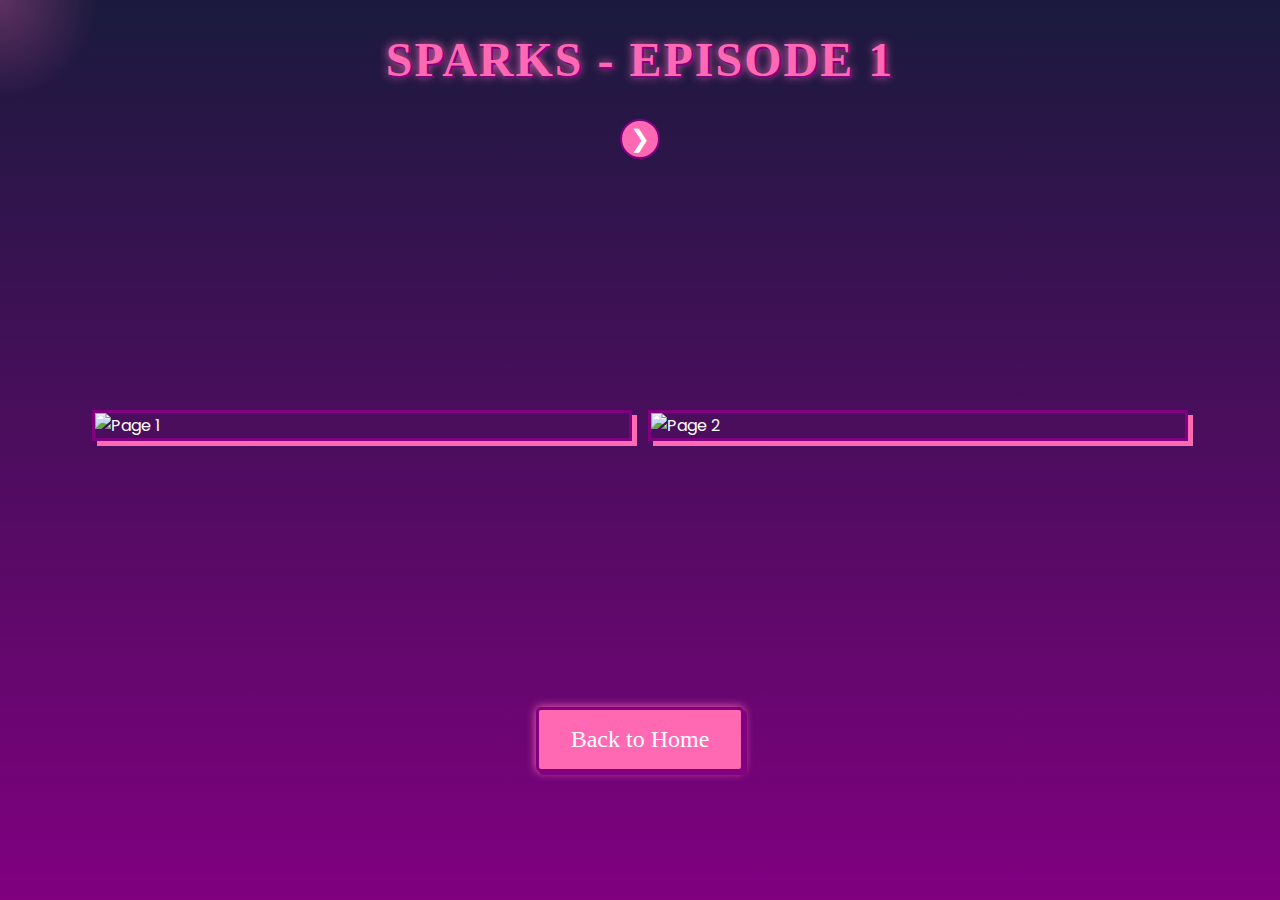
==== episode1.html @ 3924a72b "Updates" ====
<!DOCTYPE html>
<html lang="en">
<head>
    <meta charset="UTF-8">
    <meta name="viewport" content="width=device-width, initial-scale=1.0">
    <title>Sparks - Episode 1</title>
    <link rel="stylesheet" href="style.css">
    <!-- Adding comic-style fonts from Google Fonts -->
    <link href="https://fonts.googleapis.com/css2?family=Chewy&family=Poppins:wght@400;700&display=swap" rel="stylesheet">
</head>
<body>
    <!-- Cursor Glow Overlay -->
    <div class="cursor-glow"></div>

    <!-- Comic Effect Container (for POW!, BAM! effects) -->
    <div class="comic-effect"></div>

    <!-- Radial Wipe Overlay for Transition Out -->
    <div class="radial-wipe-overlay" id="radialWipeOverlay"></div>

    <!-- Comic Pages Section -->
    <section class="comic-section">
        <h1 class="comic-title">Sparks - Episode 1</h1>
        <div class="comic-pages">
            <div class="carousel-arrows">
                <button class="carousel-arrow comic-left-arrow" aria-label="Previous Page">❮</button>
                <button class="carousel-arrow comic-right-arrow" aria-label="Next Page">❯</button>
            </div>
            <div class="comic-stack">
                <!-- Comic pages will be dynamically loaded -->
            </div>
        </div>
        <a href="index.html" class="back-button">Back to Home</a>
    </section>

    <!-- JavaScript for Comic Page Navigation and Transition -->
    <script>
        // Cursor Glow Effect
        const cursorGlow = document.querySelector('.cursor-glow');
        document.addEventListener('mousemove', (e) => {
            const x = e.clientX;
            const y = e.clientY;
            cursorGlow.style.left = `${x}px`;
            cursorGlow.style.top = `${y}px`;
        });

        // Comic Sound Effect on Any Click
        const comicEffect = document.querySelector('.comic-effect');
        function createComicEffect(x, y) {
            const effect = document.createElement('div');
            effect.classList.add('comic-sound');
            effect.style.left = `${x}px`;
            effect.style.top = `${y}px`;
            const sounds = ['POW!', 'BAM!', 'ZAP!', 'BOOM!'];
            effect.textContent = sounds[Math.floor(Math.random() * sounds.length)];
            comicEffect.appendChild(effect);
            setTimeout(() => {
                effect.remove();
            }, 1000);
        }

        document.addEventListener('click', (e) => {
            const x = e.clientX;
            const y = e.clientY;
            createComicEffect(x, y);
        });

        // Transition Out Effect on Page Load
        const radialWipeOverlay = document.getElementById('radialWipeOverlay');
        if (sessionStorage.getItem('transitionOut') === 'true') {
            radialWipeOverlay.style.display = 'block';
            radialWipeOverlay.style.clipPath = 'circle(150% at 50% 50%)';
            radialWipeOverlay.classList.add('wipe-out');
            sessionStorage.removeItem('transitionOut'); // Clear the flag
        }

        // Comic Pages Carousel
        const comicStack = document.querySelector('.comic-stack');
        const comicLeftArrow = document.querySelector('.comic-left-arrow');
        const comicRightArrow = document.querySelector('.comic-right-arrow');
        let comicIndex = 0;

        // List of comic pages (update this with your actual page names)
        const comicPages = [
            'page1.jpg',
            'page2.jpg',
            'page3.jpg',
            'page4.jpg',
            'page5.jpg'
            // Add more pages as needed
        ];

        // Function to create and display comic spreads
        function updateComicCarousel() {
            comicStack.innerHTML = ''; // Clear current pages

            if (window.innerWidth > 768) {
                // Desktop: Show two pages side by side
                const leftPageIndex = comicIndex * 2;
                const rightPageIndex = comicIndex * 2 + 1;

                const spread = document.createElement('div');
                spread.classList.add('comic-spread');

                if (leftPageIndex < comicPages.length) {
                    const leftPage = document.createElement('img');
                    leftPage.src = `episode1/${comicPages[leftPageIndex]}`;
                    leftPage.alt = `Page ${leftPageIndex + 1}`;
                    leftPage.classList.add('comic-page');
                    spread.appendChild(leftPage);
                }

                if (rightPageIndex < comicPages.length) {
                    const rightPage = document.createElement('img');
                    rightPage.src = `episode1/${comicPages[rightPageIndex]}`;
                    rightPage.alt = `Page ${rightPageIndex + 1}`;
                    rightPage.classList.add('comic-page');
                    spread.appendChild(rightPage);
                }

                comicStack.appendChild(spread);

                // Update arrows visibility
                comicLeftArrow.style.display = comicIndex === 0 ? 'none' : 'inline-block';
                comicRightArrow.style.display = (comicIndex + 1) * 2 >= comicPages.length ? 'none' : 'inline-block';
            } else {
                // Mobile: Show one page at a time
                const currentPageIndex = comicIndex;

                const page = document.createElement('img');
                page.src = `episode1/${comicPages[currentPageIndex]}`;
                page.alt = `Page ${currentPageIndex + 1}`;
                page.classList.add('comic-page');
                comicStack.appendChild(page);

                // Update arrows visibility
                comicLeftArrow.style.display = comicIndex === 0 ? 'none' : 'inline-block';
                comicRightArrow.style.display = comicIndex === comicPages.length - 1 ? 'none' : 'inline-block';
            }
        }

        comicLeftArrow.addEventListener('click', () => {
            if (comicIndex > 0) {
                comicIndex--;
                updateComicCarousel();
            }
        });

        comicRightArrow.addEventListener('click', () => {
            if (window.innerWidth > 768) {
                if ((comicIndex + 1) * 2 < comicPages.length) {
                    comicIndex++;
                    updateComicCarousel();
                }
            } else {
                if (comicIndex < comicPages.length - 1) {
                    comicIndex++;
                    updateComicCarousel();
                }
            }
        });

        // Initial load
        updateComicCarousel();

        // Update on window resize
        window.addEventListener('resize', updateComicCarousel);
    </script>
</body>
</html>
---- style.css ----
/* Reset and Basic Styles */
* {
    margin: 0;
    padding: 0;
    box-sizing: border-box;
    scroll-behavior: smooth;
}

body {
    font-family: 'Poppins', sans-serif;
    background: linear-gradient(to bottom, #1a1a3d, #800080);
    color: #fff;
    overflow-x: hidden;
    position: relative;
    box-shadow: inset 0 0 100px rgba(0, 0, 0, 0.8);
}

/* Cursor Glow Overlay */
.cursor-glow {
    position: fixed;
    width: 200px;
    height: 200px;
    background: radial-gradient(circle, rgba(255, 105, 180, 0.3) 0%, transparent 70%);
    pointer-events: none;
    z-index: 1;
    transform: translate(-50%, -50%);
    transition: all 0.02s ease;
}

/* Comic Sound Effect */
.comic-effect {
    position: fixed;
    top: 0;
    left: 0;
    width: 100%;
    height: 100%;
    pointer-events: none;
    z-index: 1001;
}

.comic-sound {
    position: absolute;
    font-family: 'Chewy', cursive;
    font-size: 2rem;
    color: #ff69b4;
    text-shadow: 2px 2px #800080, 0 0 10px #ff69b4;
    transform: translate(-50%, -50%);
    animation: comicSound 1s forwards;
}

@keyframes comicSound {
    0% { transform: translate(-50%, -50%) scale(0) rotate(0deg); opacity: 0; }
    50% { transform: translate(-50%, -50%) scale(1.5) rotate(10deg); opacity: 1; }
    100% { transform: translate(-50%, -50%) scale(1) rotate(0deg); opacity: 0; }
}

/* Radial Wipe Overlay */
.radial-wipe-overlay {
    display: none;
    position: fixed;
    top: 0;
    left: 0;
    width: 100%;
    height: 100%;
    background-color: #ff69b4;
    z-index: 1000;
    clip-path: circle(0% at 50% 50%);
}

.radial-wipe-overlay.wipe {
    display: block;
    animation: radialWipe 1s forwards;
}

@keyframes radialWipe {
    0% { clip-path: circle(0% at 50% 50%); }
    100% { clip-path: circle(150% at 50% 50%); }
}

.radial-wipe-overlay.wipe-out {
    display: block;
    animation: radialWipeOut 1s forwards;
}

@keyframes radialWipeOut {
    0% { clip-path: circle(150% at 50% 50%); }
    100% { clip-path: circle(0% at 50% 50%); }
}

/* Pop-Art Inspired Typography with Chewy Font */
h1, h2, h3 {
    font-family: 'Chewy', cursive;
    letter-spacing: 2px;
    text-transform: uppercase;
    text-shadow: 2px 2px #800080;
    color: #ff69b4;
}

/* Reduced Neon Glow Effect for Headings */
h1, h2, h3, .contract-address {
    text-shadow: 2px 2px #800080, 0 0 5px #ff69b4;
}

.section-title {
    font-size: 3rem;
    text-align: center;
    margin-bottom: 2rem;
    position: relative;
}

/* Adjusted Starburst effect behind section titles */
.section-title::before {
    content: '';
    position: absolute;
    top: 50%;
    left: 50%;
    width: 100px;
    height: 100px;
    background: radial-gradient(circle, #ff69b4 5%, transparent 60%);
    transform: translate(-50%, -50%) rotate(45deg);
    opacity: 0;
    z-index: -1;
    animation: starburst 1s forwards;
    animation-delay: 0.5s;
}

/* Starburst animation */
@keyframes starburst {
    0% { transform: translate(-50%, -50%) rotate(45deg) scale(0); opacity: 0; }
    50% { transform: translate(-50%, -50%) rotate(45deg) scale(1.2); opacity: 0.3; }
    100% { transform: translate(-50%, -50%) rotate(45deg) scale(1); opacity: 0.2; }
}

/* Animated underline for section titles */
.section-title::after {
    content: '';
    position: absolute;
    bottom: -10px;
    left: 50%;
    transform: translateX(-50%);
    width: 100px;
    height: 5px;
    background-color: #800080;
    animation: expand 1s ease-in-out;
}

/* Hero Section with Speech Bubbles */
.hero {
    position: relative;
    height: 100vh;
    display: flex;
    justify-content: center;
    align-items: center;
    text-align: center;
    overflow: hidden;
    width: 100%;
}

.hero-content {
    z-index: 2;
    color: #fff;
    padding: 0 1rem;
    position: relative;
}

.hero-text {
    width: 100%;
    max-width: 800px;
    position: absolute;
    top: 50%;
    left: 50%;
    transform: translate(-50%, -50%);
    z-index: 3;
}

.hero-background {
    position: absolute;
    top: 0;
    left: 0;
    width: 100%;
    height: 100%;
    background-attachment: fixed;
    background-position: center;
    background-repeat: no-repeat;
    background-size: cover;
}

.hero-image {
    width: 100%;
    height: 100%;
    object-fit: cover;
    opacity: 0.8;
}

/* Speech Bubbles */
.speech-bubble-container {
    position: relative;
    margin: 1rem 0;
}

.speech-bubble {
    background: #fff;
    border: 3px solid #800080;
    border-radius: 15px;
    padding: 0.5rem 1rem;
    margin: 1rem;
    position: relative;
    display: inline-block;
    box-shadow: 3px 3px #800080;
}

.speech-bubble::after {
    content: '';
    position: absolute;
    bottom: -20px;
    left: 50%;
    transform: translateX(-50%);
    border: 10px solid transparent;
    border-top: 10px solid #800080;
}

.speech-bubble p {
    font-family: 'Chewy', cursive;
    font-size: 1.2rem;
    color: #800080;
    margin: 0;
}

.cta-button {
    display: inline-block;
    padding: 1rem 2rem;
    background-color: #ff69b4;
    color: #fff;
    text-decoration: none;
    font-size: 1.2rem;
    border-radius: 5px;
    border: 3px solid #800080;
    box-shadow: 3px 3px #800080, 0 0 10px #ff69b4;
    transition: transform 0.3s ease, box-shadow 0.3s ease;
}

.cta-button:hover {
    transform: scale(1.1);
    box-shadow: 3px 3px #ff69b4, 0 0 15px #ff69b4;
}

/* Teasers Section */
.teasers-section {
    padding: 4rem 1rem;
    background: transparent;
    width: 100%;
    background-image: radial-gradient(circle, #800080 1px, transparent 1px);
    background-size: 10px 10px;
    position: relative;
    overflow: hidden;
}

.teasers-section::after {
    content: '';
    position: absolute;
    bottom: -20px;
    left: 0;
    width: 100%;
    height: 40px;
    background: url('data:image/svg+xml;utf8,<svg xmlns="http://www.w3.org/2000/svg" width="60" height="40" viewBox="0 0 60 40"><path d="M0,40 L10,10 L20,30 L30,0 L40,30 L50,10 L60,40" fill="none" stroke="#ff69b4" stroke-width="6" stroke-linecap="round"/><path d="M15,20 L25,20 M35,20 L45,20" fill="none" stroke="#800080" stroke-width="4"/></svg>') repeat-x;
    background-size: 60px 40px;
    animation: jiggleDivider 0.5s infinite alternate ease-in-out;
    z-index: 1;
}

@keyframes jiggleDivider {
    0% { transform: translateY(0); }
    100% { transform: translateY(-5px); }
}

.teaser-carousel {
    max-width: 100%;
    margin: 0 auto;
    position: relative;
    display: flex;
    flex-direction: column;
    justify-content: center;
    align-items: center;
}

.teaser-stack {
    position: relative;
    width: 350px;
    height: 400px;
    display: flex;
    justify-content: center;
    align-items: center;
}

.teaser-card {
    background-color: #ff69b4;
    border: 3px solid #800080;
    border-radius: 10px;
    padding: 0.5rem;
    text-align: center;
    box-shadow: 5px 5px #800080, 0 0 10px #ff69b4;
    opacity: 0;
    display: none;
    width: 100%;
    will-change: transform;
    transform: scale(1);
    transition: transform 0.3s ease, box-shadow 0.3s ease;
}

.teaser-card.active {
    display: block;
    opacity: 1;
    animation: comicPopIn 0.5s forwards;
    animation-iteration-count: 1;
}

.teaser-card:hover {
    transform: scale(1.05);
    box-shadow: 8px 8px #800080, 0 0 15px #ff69b4;
}

@keyframes comicPopIn {
    0% { transform: scale(0); opacity: 0; }
    80% { transform: scale(1.1); opacity: 1; }
    100% { transform: scale(1); opacity: 1; }
}

.teaser-video {
    width: 100%;
    border: 2px solid #800080;
    border-radius: 5px;
    transition: border-color 0.3s;
}

.teaser-video:hover {
    border-color: #ff69b4;
}

/* Characters Section */
.characters-section {
    padding: 4rem 1rem;
    background: transparent;
    width: 100%;
    background-image: radial-gradient(circle, #800080 1px, transparent 1px);
    background-size: 10px 10px;
    position: relative;
    overflow: hidden;
}

.characters-section::after {
    content: '';
    position: absolute;
    bottom: -20px;
    left: 0;
    width: 100%;
    height: 40px;
    background: url('data:image/svg+xml;utf8,<svg xmlns="http://www.w3.org/2000/svg" width="60" height="40" viewBox="0 0 60 40"><path d="M0,40 L10,10 L20,30 L30,0 L40,30 L50,10 L60,40" fill="none" stroke="#ff69b4" stroke-width="6" stroke-linecap="round"/><path d="M15,20 L25,20 M35,20 L45,20" fill="none" stroke="#800080" stroke-width="4"/></svg>') repeat-x;
    background-size: 60px 40px;
    animation: jiggleDivider 0.5s infinite alternate ease-in-out;
    z-index: 1;
}

.character-selection {
    display: flex;
    justify-content: center;
    gap: 1rem;
    max-width: 100%;
    margin: 0 auto;
    flex-wrap: wrap;
    padding: 0 0.5rem;
}

.character-slot {
    position: relative;
    width: 250px;
    height: 400px;
    text-align: center;
    z-index: 1;
    transition: transform 0.3s;
}

.character-slot:hover {
    transform: scale(1.1);
    z-index: 2;
}

.character-slot:hover .character-bg {
    opacity: 1;
    box-shadow: 8px 8px #ff69b4;
}

.character-slot:hover .character-image {
    transform: rotate(5deg);
}

.character-slot.active .character-image {
    animation: pulse 1s infinite;
}

.character-bg {
    position: absolute;
    top: 0;
    left: 0;
    width: 100%;
    height: 100%;
    transform: skew(-15deg);
    z-index: 1;
    opacity: 0.7;
    display: flex;
    justify-content: center;
    align-items: flex-end;
    padding-bottom: 1.5rem;
    transition: opacity 0.3s, box-shadow 0.3s;
    border: 3px solid #800080;
    border-radius: 10px;
}

.character-bg-blue { background-color: #00b7eb; }
.character-bg-yellow { background-color: #ff69b4; }
.character-bg-purple { background-color: #800080; }
.character-bg-red { background-color: #ff69b4; }

.character-name {
    font-size: 1.8rem;
    color: #fff;
    text-shadow: 3px 3px #800080;
    transform: skew(15deg);
    z-index: 2;
}

.character-image {
    position: relative;
    z-index: 2;
    width: 100%;
    height: 80%;
    object-fit: contain;
    transition: transform 0.3s;
    border: none;
}

/* Tokenomics Section */
.tokenomics-section {
    padding: 4rem 1rem;
    background: transparent;
    color: #fff;
    position: relative;
    width: 100%;
    background-image: radial-gradient(circle, #800080 1px, transparent 1px);
    background-size: 10px 10px;
    overflow: hidden;
}

.tokenomics-section::after {
    content: '';
    position: absolute;
    bottom: -20px;
    left: 0;
    width: 100%;
    height: 40px;
    background: url('data:image/svg+xml;utf8,<svg xmlns="http://www.w3.org/2000/svg" width="60" height="40" viewBox="0 0 60 40"><path d="M0,40 L10,10 L20,30 L30,0 L40,30 L50,10 L60,40" fill="none" stroke="#ff69b4" stroke-width="6" stroke-linecap="round"/><path d="M15,20 L25,20 M35,20 L45,20" fill="none" stroke="#800080" stroke-width="4"/></svg>') repeat-x;
    background-size: 60px 40px;
    animation: jiggleDivider 0.5s infinite alternate ease-in-out;
    z-index: 1;
}

.tokenomics-content {
    max-width: 100%;
    margin: 0 auto;
    text-align: center;
    padding: 0 0.5rem;
}

.contract-address {
    font-family: 'Chewy', cursive;
    font-size: 1.5rem;
    color: #ff69b4;
    margin-bottom: 1rem;
    text-shadow: 2px 2px #800080;
    opacity: 1;
    transform: translateY(0);
    transition: opacity 0.5s, transform 0.5s;
}

.contract-address.visible {
    opacity: 1;
    transform: translateY(0);
}

.tokenomics-boxes {
    display: flex;
    justify-content: center;
    gap: 1rem;
    flex-wrap: wrap;
}

.tokenomics-box {
    background-color: #800080;
    border: 3px solid #ff69b4;
    border-radius: 10px;
    padding: 1rem;
    width: 250px;
    text-align: center;
    box-shadow: 5px 5px #ff69b4, 0 0 10px #ff69b4;
    opacity: 1;
    transform: translateY(0);
    transition: transform 0.3s, box-shadow 0.3s, background-color 0.3s;
}

.tokenomics-box:hover {
    transform: scale(1.1);
    box-shadow: 8px 8px #ff69b4, 0 0 15px #ff69b4;
    background-color: #ff69b4;
}

.tokenomics-box.visible {
    opacity: 1;
    transform: translateY(0);
}

.tokenomics-box:nth-child(1) { transition-delay: 0.1s; }
.tokenomics-box:nth-child(2) { transition-delay: 0.2s; }
.tokenomics-box:nth-child(3) { transition-delay: 0.3s; }

.tokenomics-box h3 {
    color: #ff69b4;
    font-size: 1.5rem;
    text-shadow: 2px 2px #800080;
    margin-bottom: 0.5rem;
}

.tokenomics-box p {
    font-family: 'Poppins', sans-serif;
    font-size: 1rem;
    color: #fff;
}

/* Roadmap Section */
.roadmap-section {
    padding: 4rem 1rem;
    background: transparent;
    width: 100%;
    background-image: radial-gradient(circle, #800080 1px, transparent 1px);
    background-size: 10px 10px;
    position: relative;
    overflow: hidden;
}

.roadmap-section::after {
    content: '';
    position: absolute;
    bottom: -20px;
    left: 0;
    width: 100%;
    height: 40px;
    background: url('data:image/svg+xml;utf8,<svg xmlns="http://www.w3.org/2000/svg" width="60" height="40" viewBox="0 0 60 40"><path d="M0,40 L10,10 L20,30 L30,0 L40,30 L50,10 L60,40" fill="none" stroke="#ff69b4" stroke-width="6" stroke-linecap="round"/><path d="M15,20 L25,20 M35,20 L45,20" fill="none" stroke="#800080" stroke-width="4"/></svg>') repeat-x;
    background-size: 60px 40px;
    animation: jiggleDivider 0.5s infinite alternate ease-in-out;
    z-index: 1;
}

.roadmap-timeline {
    max-width: 100%;
    margin: 0 auto;
    position: relative;
    display: flex;
    flex-direction: column;
    align-items: center;
}

.roadmap-timeline::before {
    content: '';
    position: absolute;
    left: 50%;
    top: 0;
    width: 6px;
    height: 100%;
    background: url('data:image/svg+xml;utf8,<svg xmlns="http://www.w3.org/2000/svg" width="6" height="20" viewBox="0 0 6 20"><path d="M3,0 V20" stroke="#ff69b4" stroke-width="6" stroke-linecap="round" stroke-dasharray="10,10"/></svg>') repeat-y;
    background-size: 6px 20px;
    transform: translateX(-50%);
    z-index: 0;
}

.roadmap-item {
    position: relative;
    width: 100%;
    max-width: 400px;
    margin: 2rem 0;
    z-index: 1;
    opacity: 0;
    transform: translateX(0) rotate(0deg);
    transition: opacity 0.5s, transform 0.5s;
}

.roadmap-item:nth-child(odd) {
    transform: translateX(-20%) rotate(-5deg);
}

.roadmap-item:nth-child(even) {
    transform: translateX(20%) rotate(5deg);
}

.roadmap-item.visible {
    opacity: 1;
    animation: comicPopInRoadmap 0.8s ease-out forwards;
}

.roadmap-item:hover {
    transform: translateX(0) rotate(0deg) scale(1.05);
}

.roadmap-content {
    background-color: #fff;
    border: 4px solid #800080;
    border-radius: 15px;
    padding: 1rem;
    box-shadow: 6px 6px #ff69b4, 0 0 15px #ff69b4;
    position: relative;
    background-image: radial-gradient(circle, rgba(255, 105, 180, 0.2) 1px, transparent 1px);
    background-size: 8px 8px;
    transition: transform 0.3s, box-shadow 0.3s;
}

.roadmap-content::before {
    content: '';
    position: absolute;
    top: 50%;
    width: 50px;
    height: 50px;
    background: radial-gradient(circle, #ff69b4 5%, transparent 60%);
    opacity: 0;
    z-index: -1;
    animation: starburstRoadmap 1s infinite;
}

.roadmap-content:nth-child(odd)::before {
    left: -40px;
    transform: translateY(-50%) rotate(45deg);
}

.roadmap-content:nth-child(even)::before {
    right: -40px;
    transform: translateY(-50%) rotate(45deg);
}

.roadmap-content h3 {
    color: #800080;
    text-shadow: 2px 2px #ff69b4;
    font-size: 1.8rem;
    margin-bottom: 0.5rem;
}

.roadmap-content p {
    font-family: 'Poppins', sans-serif;
    font-size: 1rem;
    color: #800080;
}

/* Roadmap Animations */
@keyframes comicPopInRoadmap {
    0% { transform: scale(0) rotate(0deg); opacity: 0; }
    70% { transform: scale(1.1) rotate(10deg); opacity: 1; }
    100% { transform: scale(1) rotate(0deg); opacity: 1; }
}

@keyframes starburstRoadmap {
    0% { transform: translateY(-50%) rotate(45deg) scale(0); opacity: 0; }
    50% { transform: translateY(-50%) rotate(45deg) scale(1.2); opacity: 0.5; }
    100% { transform: translateY(-50%) rotate(45deg) scale(1); opacity: 0.3; }
}

/* Episodes Section */
.episodes-section {
    padding: 4rem 1rem;
    background: transparent;
    width: 100%;
    background-image: radial-gradient(circle, #800080 1px, transparent 1px);
    background-size: 10px 10px;
    position: relative;
    overflow: hidden;
}

.episodes-section::after {
    content: '';
    position: absolute;
    bottom: -20px;
    left: 0;
    width: 100%;
    height: 40px;
    background: url('data:image/svg+xml;utf8,<svg xmlns="http://www.w3.org/2000/svg" width="60" height="40" viewBox="0 0 60 40"><path d="M0,40 L10,10 L20,30 L30,0 L40,30 L50,10 L60,40" fill="none" stroke="#ff69b4" stroke-width="6" stroke-linecap="round"/><path d="M15,20 L25,20 M35,20 L45,20" fill="none" stroke="#800080" stroke-width="4"/></svg>') repeat-x;
    background-size: 60px 40px;
    animation: jiggleDivider 0.5s infinite alternate ease-in-out;
    z-index: 1;
}

.episodes-comic {
    max-width: 100%;
    margin: 0 auto;
    position: relative;
    display: flex;
    flex-direction: column;
    justify-content: center;
    align-items: center;
}

.carousel-arrows {
    margin-bottom: 1rem;
    text-align: center;
}

.episodes-stack {
    position: relative;
    width: 400px;
    height: 500px;
    display: flex;
    justify-content: center;
    align-items: center;
}

.episode-panel {
    position: absolute;
    width: 350px;
    background-color: #1a1a3d;
    border: 5px solid #ff69b4;
    border-radius: 15px;
    box-shadow: 8px 8px #800080, 0 0 10px #ff69b4;
    opacity: 0;
    transition: transform 0.5s ease, box-shadow 0.3s ease;
    z-index: 1;
    cursor: pointer;
    display: none;
    transform: scale(1);
    transition: transform 0.3s ease, box-shadow 0.3s ease;
}

.episode-panel.active {
    display: block;
    opacity: 1;
    animation: comicPopIn 0.5s forwards;
    animation-iteration-count: 1;
}

.episode-panel.active:nth-child(1) {
    transform: translateY(0) rotate(-5deg);
    z-index: 2;
}

.episode-panel.active:nth-child(2) {
    transform: translateY(20px) rotate(5deg);
    z-index: 1;
}

.episode-panel:hover {
    transform: translateY(0) scale(1.2);
    box-shadow: 12px 12px #ff69b4, 0 0 15px #ff69b4;
}

.episode-panel.visible {
    opacity: 1;
}

.episode-image {
    width: 100%;
    height: 300px;
    object-fit: cover;
    border-bottom: 3px solid #ff69b4;
}

.episode-info {
    padding: 1rem;
    text-align: center;
}

.episode-info h3 {
    color: #ff69b4;
    font-size: 1.8rem;
    text-shadow: 2px 2px #800080;
    margin-bottom: 0.5rem;
}

.episode-info p {
    font-family: 'Poppins', sans-serif;
    font-size: 1rem;
    color: #fff;
}

.carousel-arrow {
    display: inline-block;
    background-color: #ff69b4;
    color: #fff;
    border: 2px solid #800080;
    border-radius: 50%;
    width: 40px;
    height: 40px;
    font-size: 1.5rem;
    line-height: 36px;
    text-align: center;
    cursor: pointer;
    z-index: 10;
    margin: 0 0.5rem;
}

.carousel-arrow:hover {
    transform: scale(1.1);
}

/* Community Section */
.community-section {
    padding: 4rem 1rem;
    background: transparent;
    color: #fff;
    text-align: center;
    width: 100%;
    background-image: radial-gradient(circle, #800080 1px, transparent 1px);
    background-size: 10px 10px;
    position: relative;
    overflow: hidden;
}

.community-section::after {
    content: '';
    position: absolute;
    bottom: -20px;
    left: 0;
    width: 100%;
    height: 40px;
    background: url('data:image/svg+xml;utf8,<svg xmlns="http://www.w3.org/2000/svg" width="60" height="40" viewBox="0 0 60 40"><path d="M0,40 L10,10 L20,30 L30,0 L40,30 L50,10 L60,40" fill="none" stroke="#ff69b4" stroke-width="6" stroke-linecap="round"/><path d="M15,20 L25,20 M35,20 L45,20" fill="none" stroke="#800080" stroke-width="4"/></svg>') repeat-x;
    background-size: 60px 40px;
    animation: jiggleDivider 0.5s infinite alternate ease-in-out;
    z-index: 1;
}

.social-links {
    margin-top: 1rem;
}

.social-icon {
    display: inline-block;
    padding: 0.5rem 1rem;
    margin: 0.5rem;
    background-color: #ff69b4;
    color: #fff;
    text-decoration: none;
    border: 2px solid #800080;
    border-radius: 5px;
    box-shadow: 3px 3px #800080, 0 0 10px #ff69b4;
    transition: transform 0.2s, box-shadow 0.3s;
}

.social-icon:hover {
    transform: scale(1.1);
    box-shadow: 3px 3px #ff69b4, 0 0 15px #ff69b4;
}

/* Footer */
.footer {
    padding: 4rem 1rem;
    background: transparent;
    color: #fff;
    text-align: center;
    width: 100%;
    background-image: radial-gradient(circle, #800080 1px, transparent 1px);
    background-size: 10px 10px;
    position: relative;
    overflow: hidden;
}

.footer::after {
    content: '';
    position: absolute;
    bottom: -20px;
    left: 0;
    width: 100%;
    height: 40px;
    background: url('data:image/svg+xml;utf8,<svg xmlns="http://www.w3.org/2000/svg" width="60" height="40" viewBox="0 0 60 40"><path d="M0,40 L10,10 L20,30 L30,0 L40,30 L50,10 L60,40" fill="none" stroke="#ff69b4" stroke-width="6" stroke-linecap="round"/><path d="M15,20 L25,20 M35,20 L45,20" fill="none" stroke="#800080" stroke-width="4"/></svg>') repeat-x;
    background-size: 60px 40px;
    animation: jiggleDivider 0.5s infinite alternate ease-in-out;
    z-index: 1;
}

/* Comic Pages Section */
.comic-section {
    padding: 2rem;
    background: linear-gradient(to bottom, #1a1a3d, #800080);
    min-height: 100vh;
    display: flex;
    flex-direction: column;
    align-items: center;
    position: relative;
}

.comic-title {
    font-family: 'Chewy', cursive;
    font-size: 3rem;
    color: #ff69b4;
    text-shadow: 2px 2px #800080, 0 0 10px #ff69b4;
    margin-bottom: 2rem;
    text-align: center;
}

.comic-pages {
    max-width: 1200px;
    margin: 0 auto;
    position: relative;
    display: flex;
    flex-direction: column;
    justify-content: center;
    align-items: center;
    width: 100%;
}

.comic-stack {
    display: flex;
    justify-content: center;
    align-items: center;
    width: 100%;
    min-height: 500px;
}

.comic-spread {
    display: flex;
    justify-content: center;
    align-items: center;
    gap: 1rem;
    width: 100%;
}

.comic-page {
    max-width: 100%;
    height: auto;
    border: 3px solid #800080;
    box-shadow: 5px 5px #ff69b4;
    transition: transform 0.3s ease;
}

.comic-page:hover {
    transform: scale(1.05);
}

/* Desktop: Two pages side by side */
@media (min-width: 769px) {
    .comic-page {
        width: 45%;
        max-height: 80vh;
        object-fit: contain;
    }
}

/* Mobile: One page at a time */
@media (max-width: 768px) {
    .comic-page {
        width: 90%;
        max-height: 70vh;
        object-fit: contain;
    }
}

.back-button {
    display: inline-block;
    margin-top: 2rem;
    padding: 1rem 2rem;
    background-color: #ff69b4;
    color: #fff;
    text-decoration: none;
    font-family: 'Chewy', cursive;
    font-size: 1.5rem;
    border: 3px solid #800080;
    border-radius: 5px;
    box-shadow: 3px 3px #800080, 0 0 10px #ff69b4;
    transition: transform 0.3s ease, box-shadow 0.3s ease;
}

.back-button:hover {
    transform: scale(1.1);
    box-shadow: 3px 3px #ff69b4, 0 0 15px #ff69b4;
}

/* Animations */
@keyframes popIn {
    0% { transform: scale(0); opacity: 0; }
    80% { transform: scale(1.2); opacity: 1; }
    100% { transform: scale(1); }
}

@keyframes fadeIn {
    0% { opacity: 0; }
    100% { opacity: 1; }
}

@keyframes zoomIn {
    0% { transform: scale(1); }
    100% { transform: scale(1.1); }
}

@keyframes expand {
    0% { width: 0; }
    100% { width: 100px; }
}

@keyframes pulse {
    0% { transform: scale(1); }
    50% { transform: scale(1.05); }
    100% { transform: scale(1); }
}

section {
    transition: opacity 0.5s, transform 0.5s;
}

section.visible {
    opacity: 1;
    transform: translateY(0);
}

/* Responsive Design */
@media (max-width: 1024px) {
    .character-selection {
        flex-wrap: wrap;
    }

    .character-slot {
        width: 200px;
        height: 350px;
    }

    .character-name {
        font-size: 1.5rem;
    }
}

@media (max-width: 768px) {
    .hero {
        height: 70vh;
    }

    .hero-text {
        max-width: 600px;
    }

    .speech-bubble p {
        font-size: 1rem;
    }

    .cta-button {
        padding: 0.8rem 1.5rem;
        font-size: 1rem;
    }

    .section-title {
        font-size: 2rem;
    }

    .section-title::after {
        width: 80px;
    }

    .section-title::before {
        width: 80px;
        height: 80px;
    }

    .teaser-stack {
        width: 300px;
        height: auto;
        display: block;
    }

    .teaser-card {
        position: relative;
        width: 100%;
        transform: none;
        display: none;
    }

    .teaser-card:hover {
        transform: scale(1.05);
    }

    .character-selection {
        flex-direction: column;
        align-items: center;
        flex-wrap: wrap;
    }

    .character-slot {
        width: 220px;
        height: 300px;
    }

    .character-name {
        font-size: 1.2rem;
    }

    .tokenomics-boxes {
        flex-direction: column;
        align-items: center;
    }

    .tokenomics-box {
        width: 220px;
    }

    .contract-address {
        font-size: 1.2rem;
    }

    .roadmap-timeline::before {
        left: 50%;
        transform: translateX(-50%);
    }

    .roadmap-item {
        max-width: 300px;
    }

    .roadmap-item:nth-child(odd),
    .roadmap-item:nth-child(even) {
        transform: translateX(0) rotate(0deg);
    }

    .episodes-stack {
        width: 100%;
        height: auto;
        display: block;
    }

    .episode-panel {
        position: relative;
        width: 300px;
        margin: 0 auto;
        transform: none;
        display: none;
    }

    .episode-panel.active:nth-child(1),
    .episode-panel.active:nth-child(2) {
        transform: none;
    }

    .episode-panel:hover {
        transform: scale(1.05);
    }

    .carousel-arrows {
        display: flex;
        justify-content: center;
        gap: 1rem;
    }
}

@media (max-width: 480px) {
    .hero-text {
        max-width: 400px;
    }

    .speech-bubble p {
        font-size: 0.8rem;
    }

    .cta-button {
        padding: 0.6rem 1.2rem;
        font-size: 0.9rem;
    }

    .section-title {
        font-size: 1.8rem;
    }

    .section-title::after {
        width: 60px;
    }

    .section-title::before {
        width: 60px;
        height: 60px;
    }

    .character-slot {
        width: 200px;
        height: 280px;
    }

    .character-name {
        font-size: 1rem;
    }

    .teaser-stack {
        width: 250px;
    }

    .teaser-card.long-teaser,
    .teaser-card.short-teaser {
        width: 100%;
    }

    .episode-panel {
        width: 250px;
    }

    .tokenomics-box {
        width: 200px;
    }

    .tokenomics-box h3 {
        font-size: 1.2rem;
    }

    .tokenomics-box p {
        font-size: 0.9rem;
    }

    .contract-address {
        font-size: 1rem;
    }
}
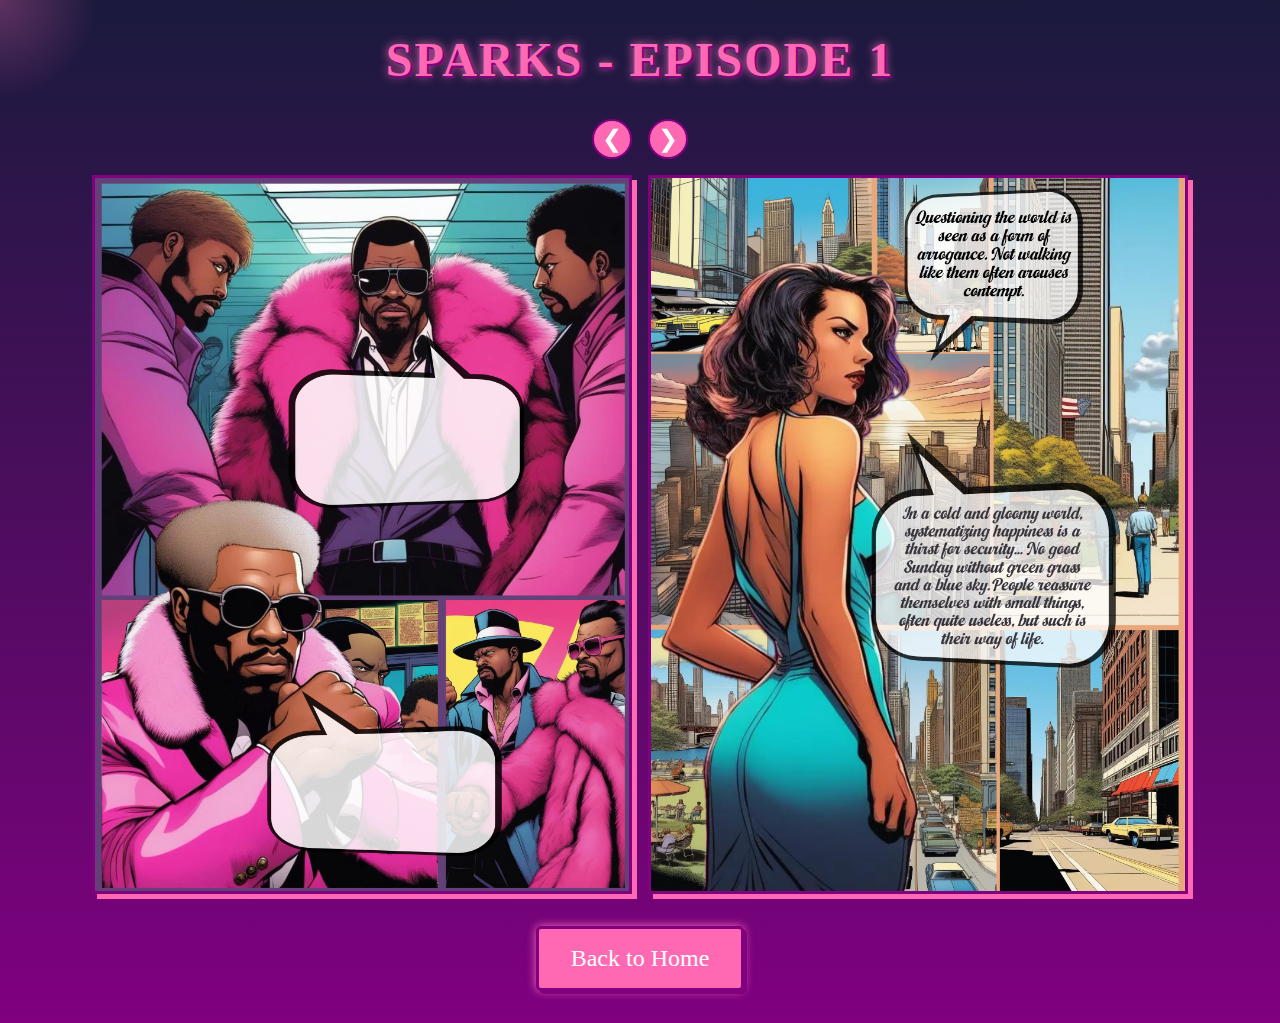
==== commit a83ba37c: "updates" ====
--- a/episode1.html
+++ b/episode1.html
@@ -82,11 +82,11 @@
 
         // List of comic pages (update this with your actual page names)
         const comicPages = [
-            'page1.jpg',
-            'page2.jpg',
-            'page3.jpg',
-            'page4.jpg',
-            'page5.jpg'
+            'page1.png',
+            'page2.png',
+            'page3.png',
+            'page4.png',
+            'page5.png'
             // Add more pages as needed
         ];
 
--- a/style.css
+++ b/style.css
@@ -161,16 +161,19 @@
     color: #fff;
     padding: 0 1rem;
     position: relative;
+    width: 100%;
+    height: 100%;
 }
 
 .hero-text {
-    width: 100%;
-    max-width: 800px;
     position: absolute;
     top: 50%;
     left: 50%;
     transform: translate(-50%, -50%);
     z-index: 3;
+    width: 100%; /* Match the hero-background size */
+    height: 100%; /* Match the hero-background size */
+    object-fit: contain; /* Ensure the image scales correctly */
 }
 
 .hero-background {
@@ -651,6 +654,7 @@
 
 .roadmap-content p {
     font-family: 'Poppins', sans-serif;
+
     font-size: 1rem;
     color: #800080;
 }
@@ -705,86 +709,99 @@
 .carousel-arrows {
     margin-bottom: 1rem;
     text-align: center;
+    width: 100%;
+    display: flex;
+    justify-content: center;
+    gap: 1rem;
+    z-index: 100; /* Ensure arrows are above panels */
 }
 
 .episodes-stack {
-    position: relative;
-    width: 400px;
-    height: 500px;
-    display: flex;
-    justify-content: center;
+    display: flex;
+    flex-direction: row;
     align-items: center;
+    position: relative;
+    justify-content: center; /* Center the entire stack */
+    width: 100%;
+    max-width: 600px; /* Limit the width to prevent overflow */
+    margin: 0 auto; /* Center the stack horizontally */
 }
 
 .episode-panel {
-    position: absolute;
-    width: 350px;
+    position: relative;
+    flex: 0 0 250px; /* Fixed width for each panel */
     background-color: #1a1a3d;
     border: 5px solid #ff69b4;
     border-radius: 15px;
     box-shadow: 8px 8px #800080, 0 0 10px #ff69b4;
-    opacity: 0;
-    transition: transform 0.5s ease, box-shadow 0.3s ease;
     z-index: 1;
+    transition: transform 0.3s ease, box-shadow 0.3s ease; /* Add hover transition */
+}
+
+.episode-panel:hover:not(.placeholder) {
+    transform: scale(1.05); /* Scale up on hover */
+    box-shadow: 10px 10px #800080, 0 0 15px #ff69b4; /* Enhanced shadow on hover */
     cursor: pointer;
-    display: none;
+}
+
+.episode-panel.placeholder {
+    cursor: default;
+}
+
+.episode-panel.active {
+    z-index: 3;
+}
+
+.episode-panel:not(.active) {
+    filter: grayscale(50%) brightness(0.7);
+    z-index: 2;
+}
+
+.episode-panel.episode-left {
+    transform: scale(0.7) translateX(-70px);
+    z-index: 2;
+}
+
+.episode-panel.episode-center {
     transform: scale(1);
-    transition: transform 0.3s ease, box-shadow 0.3s ease;
-}
-
-.episode-panel.active {
-    display: block;
-    opacity: 1;
-    animation: comicPopIn 0.5s forwards;
-    animation-iteration-count: 1;
-}
-
-.episode-panel.active:nth-child(1) {
-    transform: translateY(0) rotate(-5deg);
+    z-index: 3;
+}
+
+.episode-panel.episode-right {
+    transform: scale(0.7) translateX(70px);
     z-index: 2;
 }
 
-.episode-panel.active:nth-child(2) {
-    transform: translateY(20px) rotate(5deg);
-    z-index: 1;
-}
-
-.episode-panel:hover {
-    transform: translateY(0) scale(1.2);
-    box-shadow: 12px 12px #ff69b4, 0 0 15px #ff69b4;
-}
-
-.episode-panel.visible {
-    opacity: 1;
-}
-
 .episode-image {
     width: 100%;
-    height: 300px;
+    height: 350px;
     object-fit: cover;
     border-bottom: 3px solid #ff69b4;
 }
 
 .episode-info {
-    padding: 1rem;
+    padding: 0.5rem;
     text-align: center;
 }
 
 .episode-info h3 {
     color: #ff69b4;
-    font-size: 1.8rem;
+    font-family: 'Chewy', cursive;
+    font-size: 1.5rem;
     text-shadow: 2px 2px #800080;
-    margin-bottom: 0.5rem;
+    margin-bottom: 0.3rem;
+    text-transform: uppercase;
 }
 
 .episode-info p {
     font-family: 'Poppins', sans-serif;
-    font-size: 1rem;
+    font-size: 0.9rem;
     color: #fff;
+    line-height: 1.2;
 }
 
 .carousel-arrow {
-    display: inline-block;
+    display: inline-block !important; /* Force display */
     background-color: #ff69b4;
     color: #fff;
     border: 2px solid #800080;
@@ -795,12 +812,15 @@
     line-height: 36px;
     text-align: center;
     cursor: pointer;
-    z-index: 10;
-    margin: 0 0.5rem;
+    z-index: 100; /* Ensure arrows are above everything */
+    visibility: visible; /* Force visibility */
+    transition: transform 0.3s ease, background-color 0.3s ease; /* Add transition for hover effect */
 }
 
 .carousel-arrow:hover {
-    transform: scale(1.1);
+    transform: scale(1.1); /* Scale up on hover */
+    background-color: #ff85c0; /* Slightly lighter pink on hover */
+    box-shadow: 0 0 10px #ff69b4; /* Add glow effect on hover */
 }
 
 /* Community Section */
@@ -1120,24 +1140,33 @@
     .episodes-stack {
         width: 100%;
         height: auto;
-        display: block;
+        display: flex;
+        justify-content: center;
+        max-width: 400px;
     }
 
     .episode-panel {
-        position: relative;
-        width: 300px;
-        margin: 0 auto;
-        transform: none;
-        display: none;
-    }
-
-    .episode-panel.active:nth-child(1),
-    .episode-panel.active:nth-child(2) {
-        transform: none;
-    }
-
-    .episode-panel:hover {
-        transform: scale(1.05);
+        flex: 0 0 200px; /* Smaller width on mobile */
+    }
+
+    .episode-image {
+        height: 250px;
+    }
+
+    .episode-info h3 {
+        font-size: 1.2rem;
+    }
+
+    .episode-info p {
+        font-size: 0.9rem;
+    }
+
+    .episode-panel.episode-left {
+        transform: scale(0.7) translateX(-30px); /* Closer on mobile */
+    }
+
+    .episode-panel.episode-right {
+        transform: scale(0.7) translateX(30px); /* Closer on mobile */
     }
 
     .carousel-arrows {
@@ -1145,9 +1174,18 @@
         justify-content: center;
         gap: 1rem;
     }
+
+    .carousel-arrow {
+        display: inline-block !important; /* Force display */
+        visibility: visible !important; /* Force visibility */
+    }
 }
 
 @media (max-width: 480px) {
+    .hero {
+        height: 70vh;
+    }
+
     .hero-text {
         max-width: 400px;
     }
@@ -1176,39 +1214,4 @@
 
     .character-slot {
         width: 200px;
-        height: 280px;
-    }
-
-    .character-name {
-        font-size: 1rem;
-    }
-
-    .teaser-stack {
-        width: 250px;
-    }
-
-    .teaser-card.long-teaser,
-    .teaser-card.short-teaser {
-        width: 100%;
-    }
-
-    .episode-panel {
-        width: 250px;
-    }
-
-    .tokenomics-box {
-        width: 200px;
-    }
-
-    .tokenomics-box h3 {
-        font-size: 1.2rem;
-    }
-
-    .tokenomics-box p {
-        font-size: 0.9rem;
-    }
-
-    .contract-address {
-        font-size: 1rem;
-    }
-}+        height: 280px